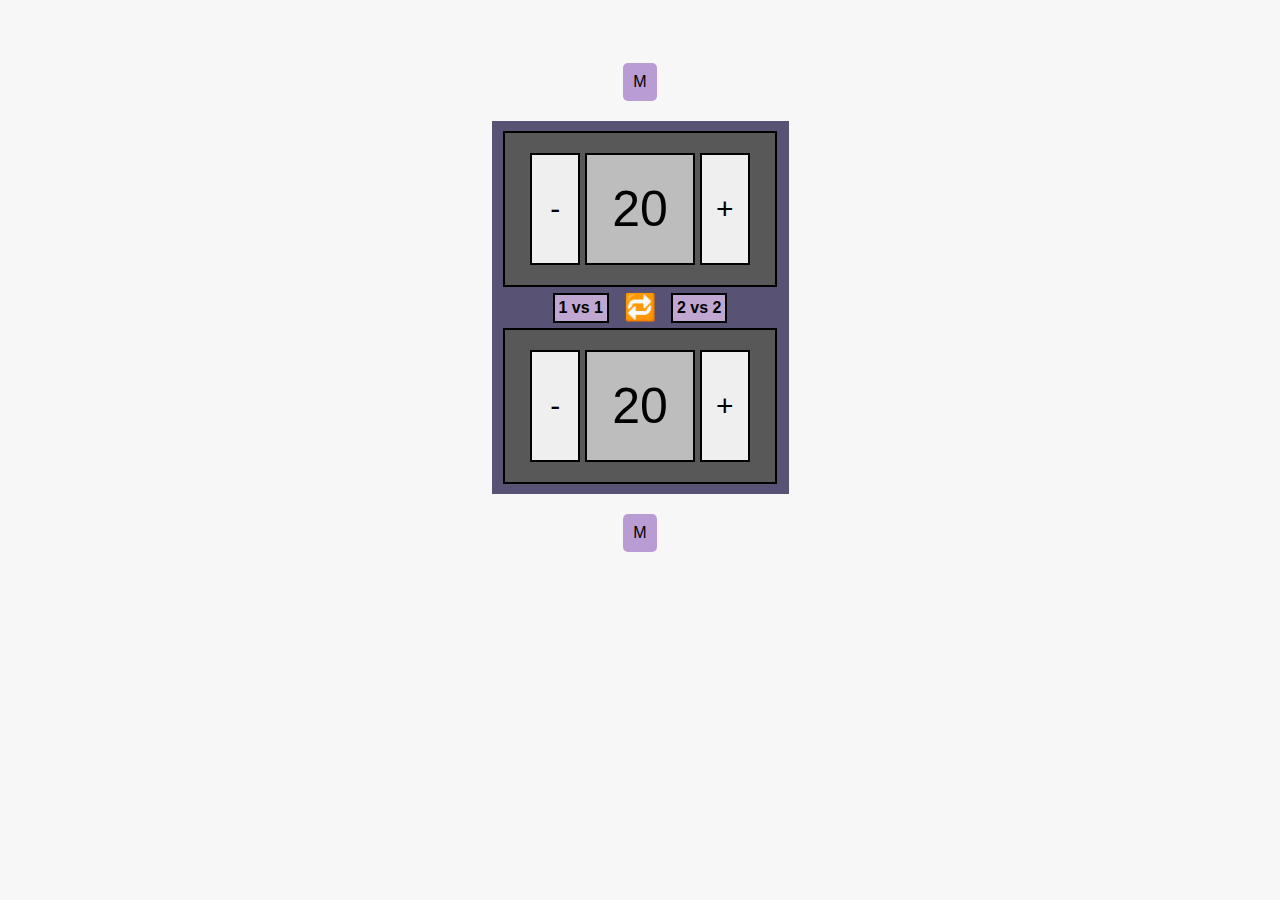
==== index.html @ eb183775 "Update index.html" ====
<!DOCTYPE html>
<html lang="en">

<head>
    <meta charset="UTF-8">
    <meta http-equiv="X-UA-Compatible" content="IE=edge">
    <meta name="viewport" content="width=device-width, initial-scale=1.0">
    <title>Document</title>
    <link rel="stylesheet" type="text/css" href="css/first.css">
    <script src="js/first.js"></script>
    <link rel="icon" href="img/lp.ico" type="image/icon">
</head>

<body>
    <div id="main">
        <div id="colors-one">

            <div id="mana-player-one">
                <div>
                    <img class="width-mana" onclick="isredone()" src="img/rojo.png">
                </div>
                <div>
                    <img class="width-mana" onclick="isgreenone()" src="img/verde.jpg">
                </div>
                <div>
                    <img class="width-mana" onclick="isblueone()" src="img/azul.jpg">
                </div>
                <div>
                    <img class="width-mana" onclick="isblackone()" src="img/negro.png">
                </div>
                <div>
                    <img class="width-mana" onclick="iswhiteone()" src="img/blanco.png">
                </div>


            </div>
            <span id="icon-one" onclick="hiddenmanaone()">M</span>
            
        </div>



        <div id="block">
            <div id="top-block">
                <button onclick="minusone()">-</button>
                <div id="life-player-one">20</div>
                <button onclick="plusone()">+</button>
            </div>
            <div id="middle-block">
                <div id="oneone" onclick="twenty()"> <b>1 vs 1</b> </div>
                <span id="reinicio" onclick="reset()"> 🔁 </span>
                <div id="twotwo" onclick="fourty()"> <b>2 vs 2</b> </div>
            </div>
            <div id="bottom-block">
                <button onclick="minustwo()">-</button>
                <div id="life-player-two">20</div>
                <button onclick="plustwo()">+</button>
            </div>
        </div>

        <div id="colors-two">
            <div id="mana-player-two">
                <div>
                    <img class="width-mana" onclick="isredtwo()" src="img/rojo.png">
                </div>
                <div>
                    <img class="width-mana" onclick="isgreentwo()" src="img/verde.jpg">
                </div>
                <div>
                    <img class="width-mana" onclick="isbluetwo()" src="img/azul.jpg">
                </div>
                <div>
                    <img class="width-mana" onclick="isblacktwo()" src="img/negro.png">
                </div>
                <div>
                    <img class="width-mana" onclick="iswhitetwo()" src="img/blanco.png">
                </div>




            </div>
            <span id="icon-two" onclick="hiddenmanatwo()">M</span>
        </div>





    </div>
</body>

</html>
---- css/first.css ----
body{
    font-family: arial;
    background-color: #f7f7f7;

}




#main{
    display: flex;
    flex-direction: column;
    justify-content: center;
    /*background-color: red;*/
    padding: 30px 100px 100px 100px;
    align-items: center;



}

#life-player-one{

    background-color: #bdbdbd;
    padding: 25px;
    font-size: 50px;
    border: 2px solid black;
}



#life-player-two{

    background-color: #bdbdbd;
    padding: 25px;
    font-size: 50px;
    border: 2px solid black;
}

#block{
    background-color: #585375;
        padding: 10px;
        display: flex;
        flex-direction: column;
        justify-content: center;
        align-items: center;
        width: 277px;

}




#top-block{
background-color: #585858;
padding: 20px;
display: flex;
border: 2px solid black;
}

#top-block button{
margin-left: 5px;
    margin-right: 5px;
    width: 50px;
    border: 2px solid black;
    font-size: 30px;
    }

    #bottom-block button{
        margin-left: 5px;
            margin-right: 5px;
            width: 50px;
            border: 2px solid black;    
        font-size: 30px;
        }

#middle-block{
    margin: 5px;
    display: flex;
    flex-direction: row;
    align-items: center;

}

#bottom-block{

    background-color: #585858;
    padding: 20px;
    display: flex;
    border: 2px solid black;
}


#twotwo{
    background-color: #c0a7d1;
    margin-left: 15px;
    padding: 4px;
    border: 2px solid black;



}

#oneone{
    background-color: #c0a7d1;
    margin-right: 15px;
    padding: 4px;
    border: 2px solid black;



}


#reinicio{
    font-size: 26px;

}



#colors-one{

        background-color: #f7f7f7;
        margin: 10px;
        display: flex;
        flex-direction: column;
        padding: 10px;
        align-items: center;



}



#colors-two{

    background-color: #f7f7f7;
    margin: 10px;
    display: flex;
    flex-direction: column-reverse;
    padding: 10px;
    align-items: center;


}



.width-mana{
    width: 50px;
    padding: 5px 3px 5px 3px;



}



#mana-player-one{
        display: none;
        flex-direction: row;
        flex-wrap: wrap;
        justify-content: center;
        position: absolute;
        top: 0;
}

#mana-player-two{
    display: none;
    flex-direction: row;
    flex-wrap: wrap;
    justify-content: center;
    position: absolute;
    bottom: 0;
}

#mana-player-two div{
    background-color: #f7f7f7;
    padding-left: 2px;
    padding-right: 2px;
}



#mana-player-one div{
    background-color: #f7f7f7;
    padding-left: 2px;
    padding-right: 2px;
}

#icon-one{
    background-color: #b99cd3;
    margin-top: 5px;
    padding: 10px;
    border-radius: 5px;
    cursor: pointer;



}

#icon-two{
    background-color: #b99cd3;
    margin-bottom: 10px;
    padding: 10px;
    border-radius: 5px;
    cursor: pointer;



}
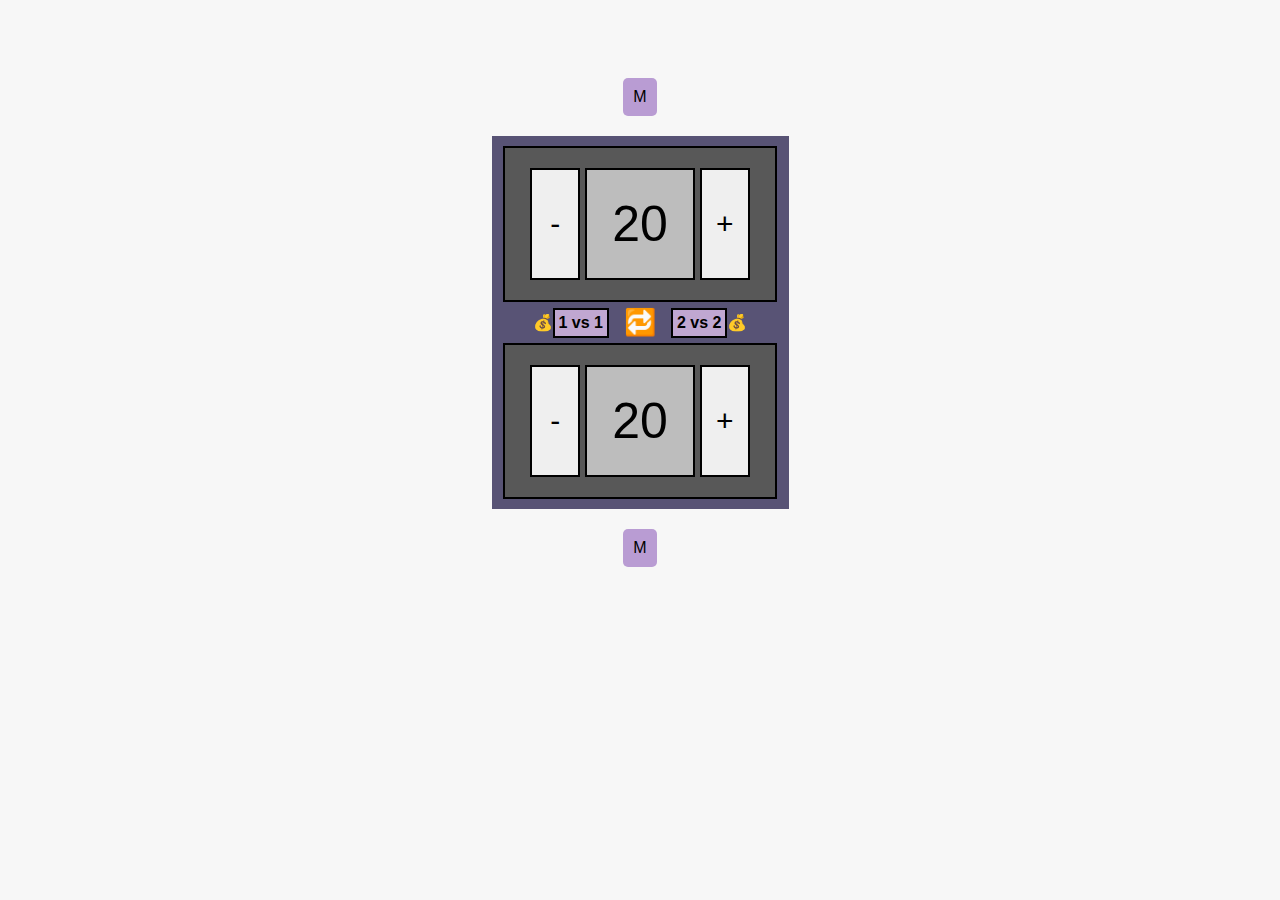
==== commit fbc094c7: "Update index.html" ====
--- a/index.html
+++ b/index.html
@@ -5,10 +5,10 @@
     <meta charset="UTF-8">
     <meta http-equiv="X-UA-Compatible" content="IE=edge">
     <meta name="viewport" content="width=device-width, initial-scale=1.0">
-    <title>Document</title>
+    <title>MTG LIFE COUNTER</title>
     <link rel="stylesheet" type="text/css" href="css/first.css">
     <script src="js/first.js"></script>
-    <link rel="icon" href="img/lp.ico" type="image/icon">
+    <link rel="icon" href="img/lp.ico" type="image/ico">
 </head>
 
 <body>
@@ -47,9 +47,11 @@
                 <button onclick="plusone()">+</button>
             </div>
             <div id="middle-block">
+                <div class="turn" onclick="whostart()">💰</div>
                 <div id="oneone" onclick="twenty()"> <b>1 vs 1</b> </div>
                 <span id="reinicio" onclick="reset()"> 🔁 </span>
                 <div id="twotwo" onclick="fourty()"> <b>2 vs 2</b> </div>
+                <div class="turn" onclick="whostart()">💰</div>
             </div>
             <div id="bottom-block">
                 <button onclick="minustwo()">-</button>
--- a/css/first.css
+++ b/css/first.css
@@ -12,7 +12,7 @@
     flex-direction: column;
     justify-content: center;
     /*background-color: red;*/
-    padding: 30px 100px 100px 100px;
+    padding: 45px 100px 100px 100px;
     align-items: center;
 
 
@@ -96,6 +96,7 @@
     margin-left: 15px;
     padding: 4px;
     border: 2px solid black;
+    cursor: pointer;
 
 
 
@@ -106,7 +107,7 @@
     margin-right: 15px;
     padding: 4px;
     border: 2px solid black;
-
+    cursor: pointer;
 
 
 }
@@ -114,7 +115,7 @@
 
 #reinicio{
     font-size: 26px;
-
+    cursor: pointer;
 }
 
 
@@ -173,7 +174,7 @@
     flex-wrap: wrap;
     justify-content: center;
     position: absolute;
-    bottom: 0;
+    bottom: 10px;
 }
 
 #mana-player-two div{
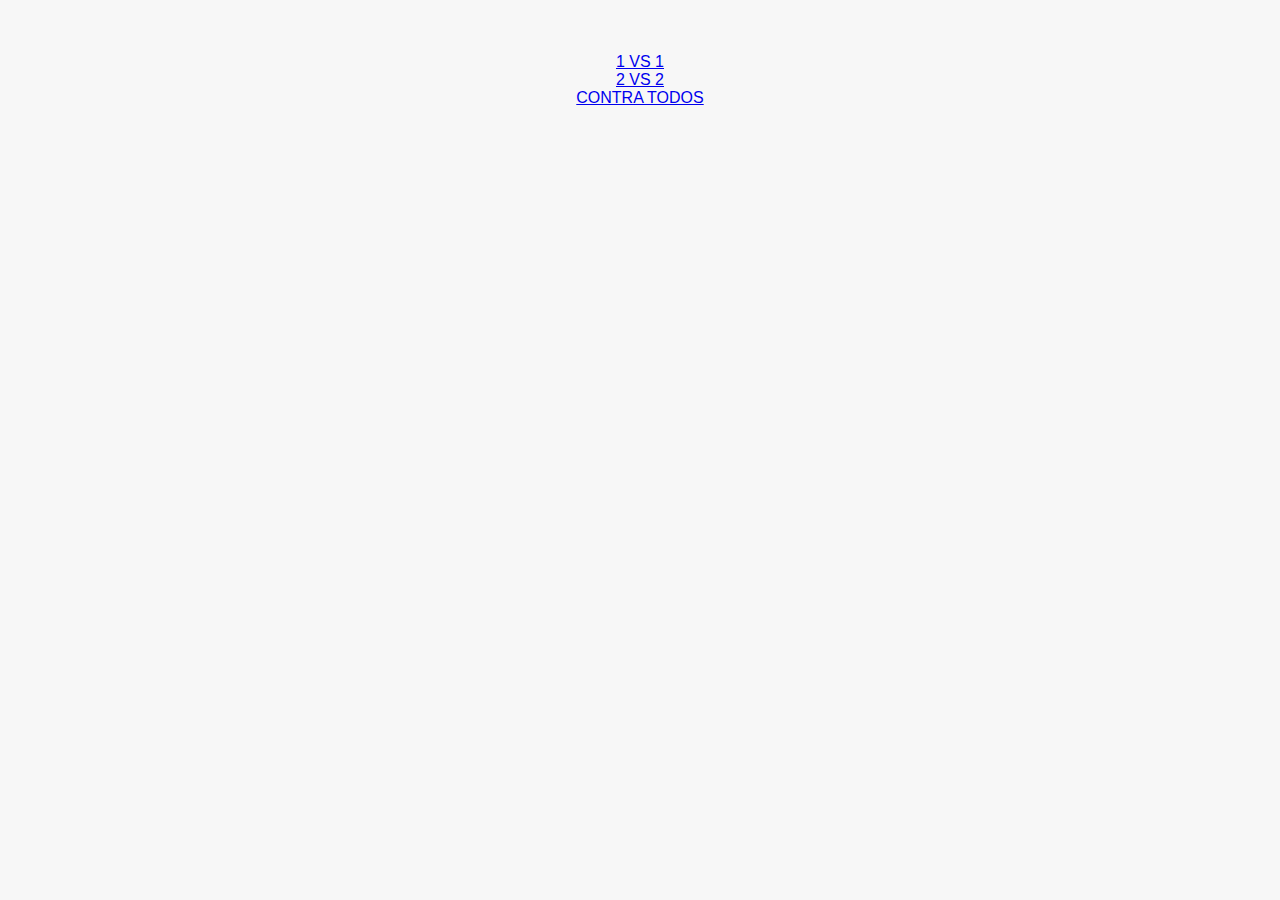
==== commit e2fbe3ab: "Update index.html" ====
--- a/index.html
+++ b/index.html
@@ -1,95 +1,17 @@
 <!DOCTYPE html>
 <html lang="en">
-
 <head>
     <meta charset="UTF-8">
     <meta http-equiv="X-UA-Compatible" content="IE=edge">
     <meta name="viewport" content="width=device-width, initial-scale=1.0">
-    <title>MTG LIFE COUNTER</title>
+    <title>Document</title>
     <link rel="stylesheet" type="text/css" href="css/first.css">
-    <script src="js/first.js"></script>
-    <link rel="icon" href="img/lp.ico" type="image/ico">
 </head>
-
 <body>
-    <div id="main">
-        <div id="colors-one">
-
-            <div id="mana-player-one">
-                <div>
-                    <img class="width-mana" onclick="isredone()" src="img/rojo.png">
-                </div>
-                <div>
-                    <img class="width-mana" onclick="isgreenone()" src="img/verde.jpg">
-                </div>
-                <div>
-                    <img class="width-mana" onclick="isblueone()" src="img/azul.jpg">
-                </div>
-                <div>
-                    <img class="width-mana" onclick="isblackone()" src="img/negro.png">
-                </div>
-                <div>
-                    <img class="width-mana" onclick="iswhiteone()" src="img/blanco.png">
-                </div>
-
-
-            </div>
-            <span id="icon-one" onclick="hiddenmanaone()">M</span>
-            
-        </div>
-
-
-
-        <div id="block">
-            <div id="top-block">
-                <button onclick="minusone()">-</button>
-                <div id="life-player-one">20</div>
-                <button onclick="plusone()">+</button>
-            </div>
-            <div id="middle-block">
-                <div class="turn" onclick="whostart()">💰</div>
-                <div id="oneone" onclick="twenty()"> <b>1 vs 1</b> </div>
-                <span id="reinicio" onclick="reset()"> 🔁 </span>
-                <div id="twotwo" onclick="fourty()"> <b>2 vs 2</b> </div>
-                <div class="turn" onclick="whostart()">💰</div>
-            </div>
-            <div id="bottom-block">
-                <button onclick="minustwo()">-</button>
-                <div id="life-player-two">20</div>
-                <button onclick="plustwo()">+</button>
-            </div>
-        </div>
-
-        <div id="colors-two">
-            <div id="mana-player-two">
-                <div>
-                    <img class="width-mana" onclick="isredtwo()" src="img/rojo.png">
-                </div>
-                <div>
-                    <img class="width-mana" onclick="isgreentwo()" src="img/verde.jpg">
-                </div>
-                <div>
-                    <img class="width-mana" onclick="isbluetwo()" src="img/azul.jpg">
-                </div>
-                <div>
-                    <img class="width-mana" onclick="isblacktwo()" src="img/negro.png">
-                </div>
-                <div>
-                    <img class="width-mana" onclick="iswhitetwo()" src="img/blanco.png">
-                </div>
-
-
-
-
-            </div>
-            <span id="icon-two" onclick="hiddenmanatwo()">M</span>
-        </div>
-
-
-
-
-
-    </div>
+<div id="main">
+    <a class="stl" href="twoplayers.html">1 VS 1</a>
+    <a class="stl" href="fourplayers.html">2 VS 2</a>
+    <a class="stl" href="fourplayers.html">CONTRA TODOS</a>
+</div>
 </body>
-
 </html>
--- a/css/first.css
+++ b/css/first.css
@@ -56,6 +56,7 @@
 padding: 20px;
 display: flex;
 border: 2px solid black;
+transform: rotateZ(180deg);
 }
 
 #top-block button{
@@ -98,9 +99,19 @@
     border: 2px solid black;
     cursor: pointer;
 
-
-
-}
+}
+
+.turn{
+    background-color: #c0a7d1;
+    margin-left: 5px;
+    margin-right: 5px;
+    padding: 4px;
+    border: 2px solid black;
+    cursor: pointer;
+
+}
+
+
 
 #oneone{
     background-color: #c0a7d1;
@@ -166,6 +177,7 @@
         justify-content: center;
         position: absolute;
         top: 0;
+        transform: rotateZ(180deg);
 }
 
 #mana-player-two{
@@ -197,6 +209,7 @@
     padding: 10px;
     border-radius: 5px;
     cursor: pointer;
+    transform: rotateZ(180deg);
 
 
 
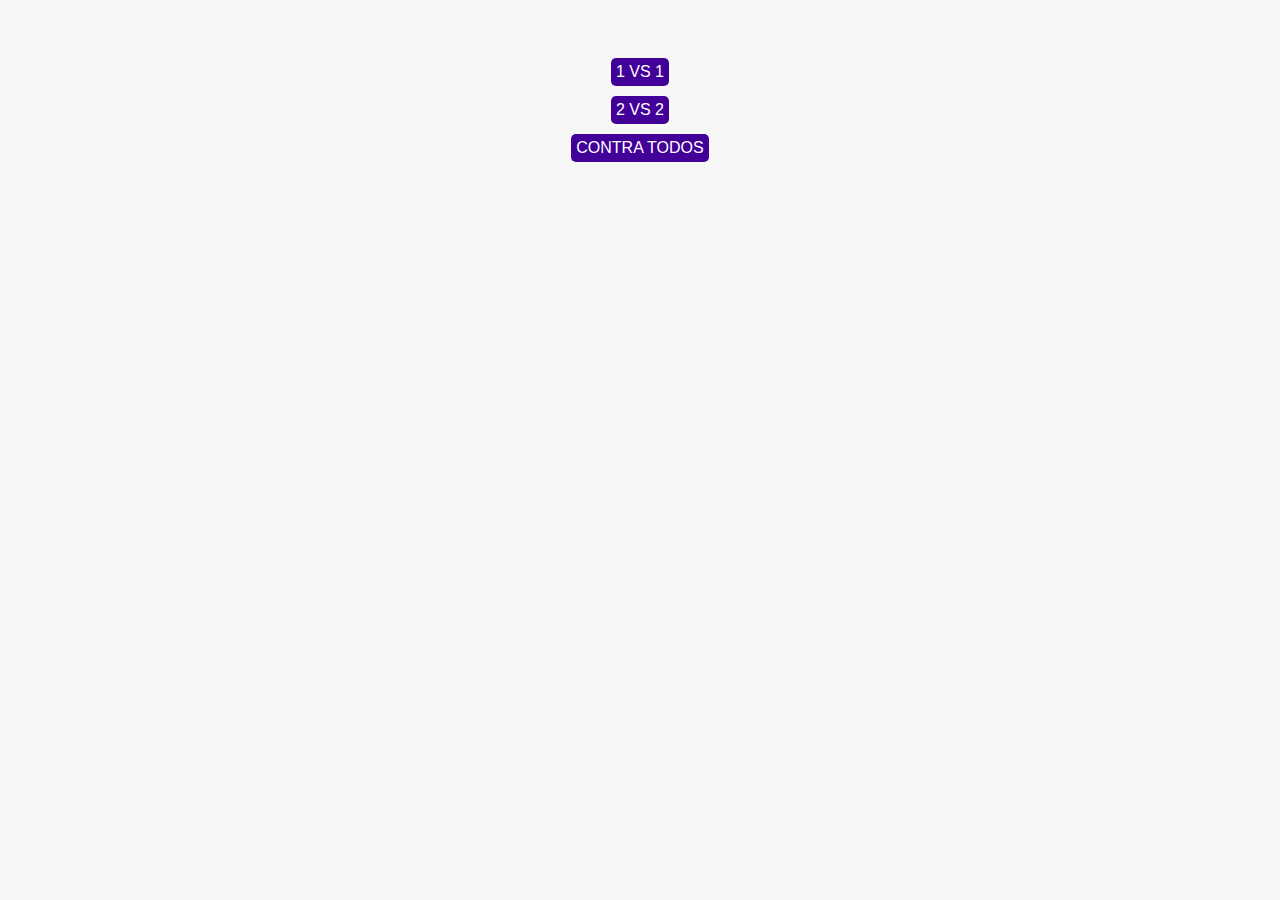
==== commit 118f1499: "Update index.html" ====
--- a/index.html
+++ b/index.html
@@ -4,7 +4,7 @@
     <meta charset="UTF-8">
     <meta http-equiv="X-UA-Compatible" content="IE=edge">
     <meta name="viewport" content="width=device-width, initial-scale=1.0">
-    <title>Document</title>
+    <title>MTG LIFE COUNTER</title>
     <link rel="stylesheet" type="text/css" href="css/first.css">
 </head>
 <body>
--- a/css/first.css
+++ b/css/first.css
@@ -56,7 +56,6 @@
 padding: 20px;
 display: flex;
 border: 2px solid black;
-transform: rotateZ(180deg);
 }
 
 #top-block button{
@@ -177,7 +176,6 @@
         justify-content: center;
         position: absolute;
         top: 0;
-        transform: rotateZ(180deg);
 }
 
 #mana-player-two{
@@ -209,7 +207,6 @@
     padding: 10px;
     border-radius: 5px;
     cursor: pointer;
-    transform: rotateZ(180deg);
 
 
 
@@ -225,3 +222,29 @@
 
 
 }
+
+
+
+
+
+
+
+#goback{
+        position: absolute;
+        top: 5px;
+        left: 5px;
+        background-color: #585375;
+        color: white;
+        padding: 5px;
+        border-radius: 5px;
+        cursor: pointer;
+}
+
+.stl{
+    text-decoration: none;
+    color: white;
+    margin: 5px;
+    background-color: #420099;
+    padding: 5px;
+    border-radius: 5px;
+}
